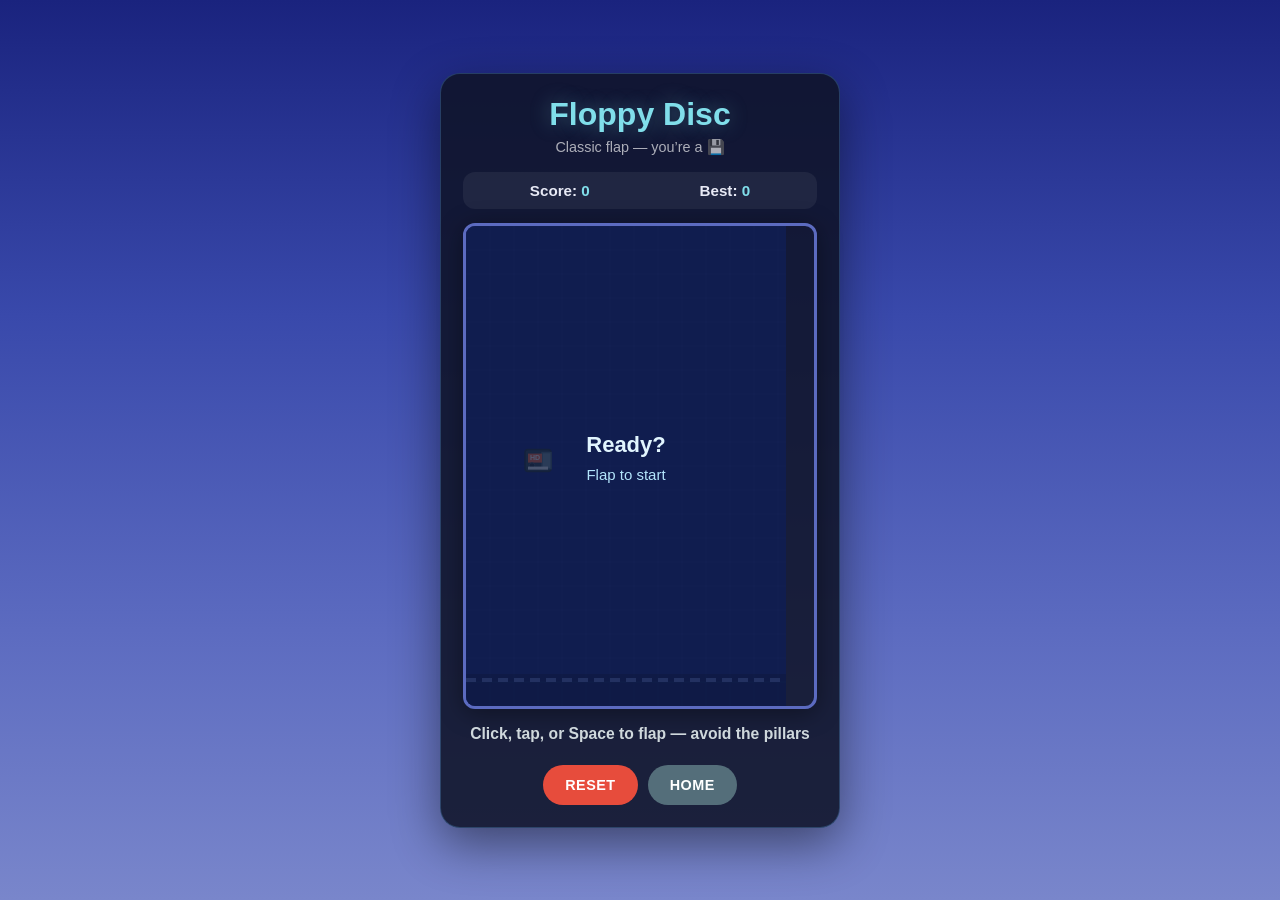
==== Juegos/index_flappy.html @ f2b3813e "V2 + floppy disc" ====
<!DOCTYPE html>
<html lang="en">
<head>
    <meta charset="UTF-8">
    <meta name="viewport" content="width=device-width, initial-scale=1.0">
    <title>Floppy Disc</title>
    <link rel="stylesheet" href="style_flappy.css">
</head>
<body>
    <div class="container">
        <h1>Floppy Disc</h1>
        <p class="tagline">Classic flap — you’re a 💾</p>
        <div class="game-info">
            <div class="score">Score: <span id="score">0</span></div>
            <div class="best">Best: <span id="best">0</span></div>
        </div>
        <div class="game-container">
            <canvas id="game-canvas" width="320" height="480"></canvas>
        </div>
        <div class="game-status" id="game-status">Click, tap, or Space to flap — avoid the pillars</div>
        <div class="controls">
            <button type="button" id="reset-btn">Reset</button>
            <button type="button" id="home-btn">Home</button>
        </div>
    </div>
    <script src="script_flappy.js"></script>
</body>
</html>
---- Juegos/style_flappy.css ----
* {
    margin: 0;
    padding: 0;
    box-sizing: border-box;
}

body {
    font-family: 'Arial', sans-serif;
    background: linear-gradient(180deg, #1a237e 0%, #3949ab 35%, #5c6bc0 70%, #7986cb 100%);
    min-height: 100vh;
    display: flex;
    justify-content: center;
    align-items: center;
    color: #e8eaf6;
}

.container {
    background: rgba(15, 20, 40, 0.88);
    border-radius: 20px;
    padding: 22px;
    box-shadow: 0 16px 48px rgba(0, 0, 0, 0.45);
    text-align: center;
    max-width: 400px;
    width: 100%;
    border: 1px solid rgba(100, 181, 246, 0.25);
}

h1 {
    color: #80deea;
    margin-bottom: 6px;
    font-size: 2em;
    text-shadow: 0 0 20px rgba(128, 222, 234, 0.35);
}

.tagline {
    font-size: 0.9em;
    color: rgba(255, 255, 255, 0.65);
    margin-bottom: 16px;
}

.game-info {
    display: flex;
    justify-content: space-around;
    margin-bottom: 14px;
    padding: 10px 12px;
    background: rgba(255, 255, 255, 0.06);
    border-radius: 12px;
    font-weight: bold;
    font-size: 0.95em;
}

.score span, .best span {
    color: #80deea;
}

.game-container {
    margin: 0 auto;
    border-radius: 12px;
    overflow: hidden;
    box-shadow: 0 4px 24px rgba(0, 0, 0, 0.4);
    border: 3px solid #5c6bc0;
}

#game-canvas {
    display: block;
    width: 100%;
    max-width: 320px;
    height: auto;
    background: #283593;
    cursor: pointer;
    touch-action: manipulation;
}

.game-status {
    font-size: 0.98em;
    font-weight: bold;
    margin: 14px 0;
    min-height: 28px;
    line-height: 1.35;
    color: #cfd8dc;
}

.controls {
    display: flex;
    gap: 10px;
    justify-content: center;
    flex-wrap: wrap;
}

button {
    padding: 12px 22px;
    border: none;
    border-radius: 25px;
    font-size: 0.9em;
    font-weight: bold;
    cursor: pointer;
    transition: transform 0.2s, box-shadow 0.2s;
    text-transform: uppercase;
    letter-spacing: 0.5px;
}

#reset-btn {
    background: #e74c3c;
    color: white;
}

#reset-btn:hover {
    background: #c0392b;
    transform: translateY(-2px);
    box-shadow: 0 6px 16px rgba(231, 76, 60, 0.4);
}

#home-btn {
    background: #546e7a;
    color: white;
}

#home-btn:hover {
    background: #455a64;
    transform: translateY(-2px);
}

@media (max-width: 400px) {
    .container {
        margin: 12px;
        padding: 16px;
    }

    h1 {
        font-size: 1.7em;
    }
}
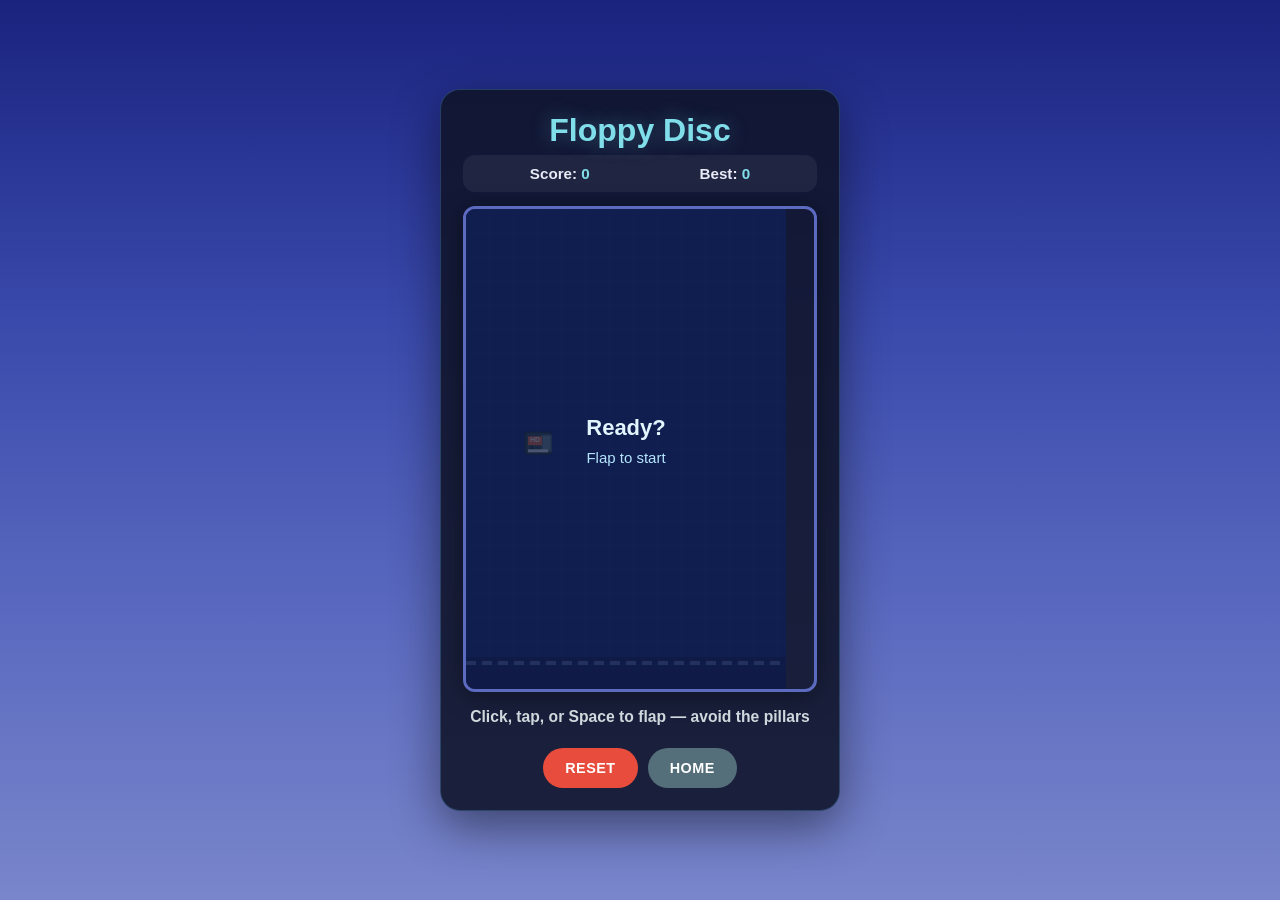
==== commit 1e86e3e6: "V9 - ?" ====
--- a/Juegos/index_flappy.html
+++ b/Juegos/index_flappy.html
@@ -9,7 +9,6 @@
 <body>
     <div class="container">
         <h1>Floppy Disc</h1>
-        <p class="tagline">Classic flap — you’re a 💾</p>
         <div class="game-info">
             <div class="score">Score: <span id="score">0</span></div>
             <div class="best">Best: <span id="best">0</span></div>
